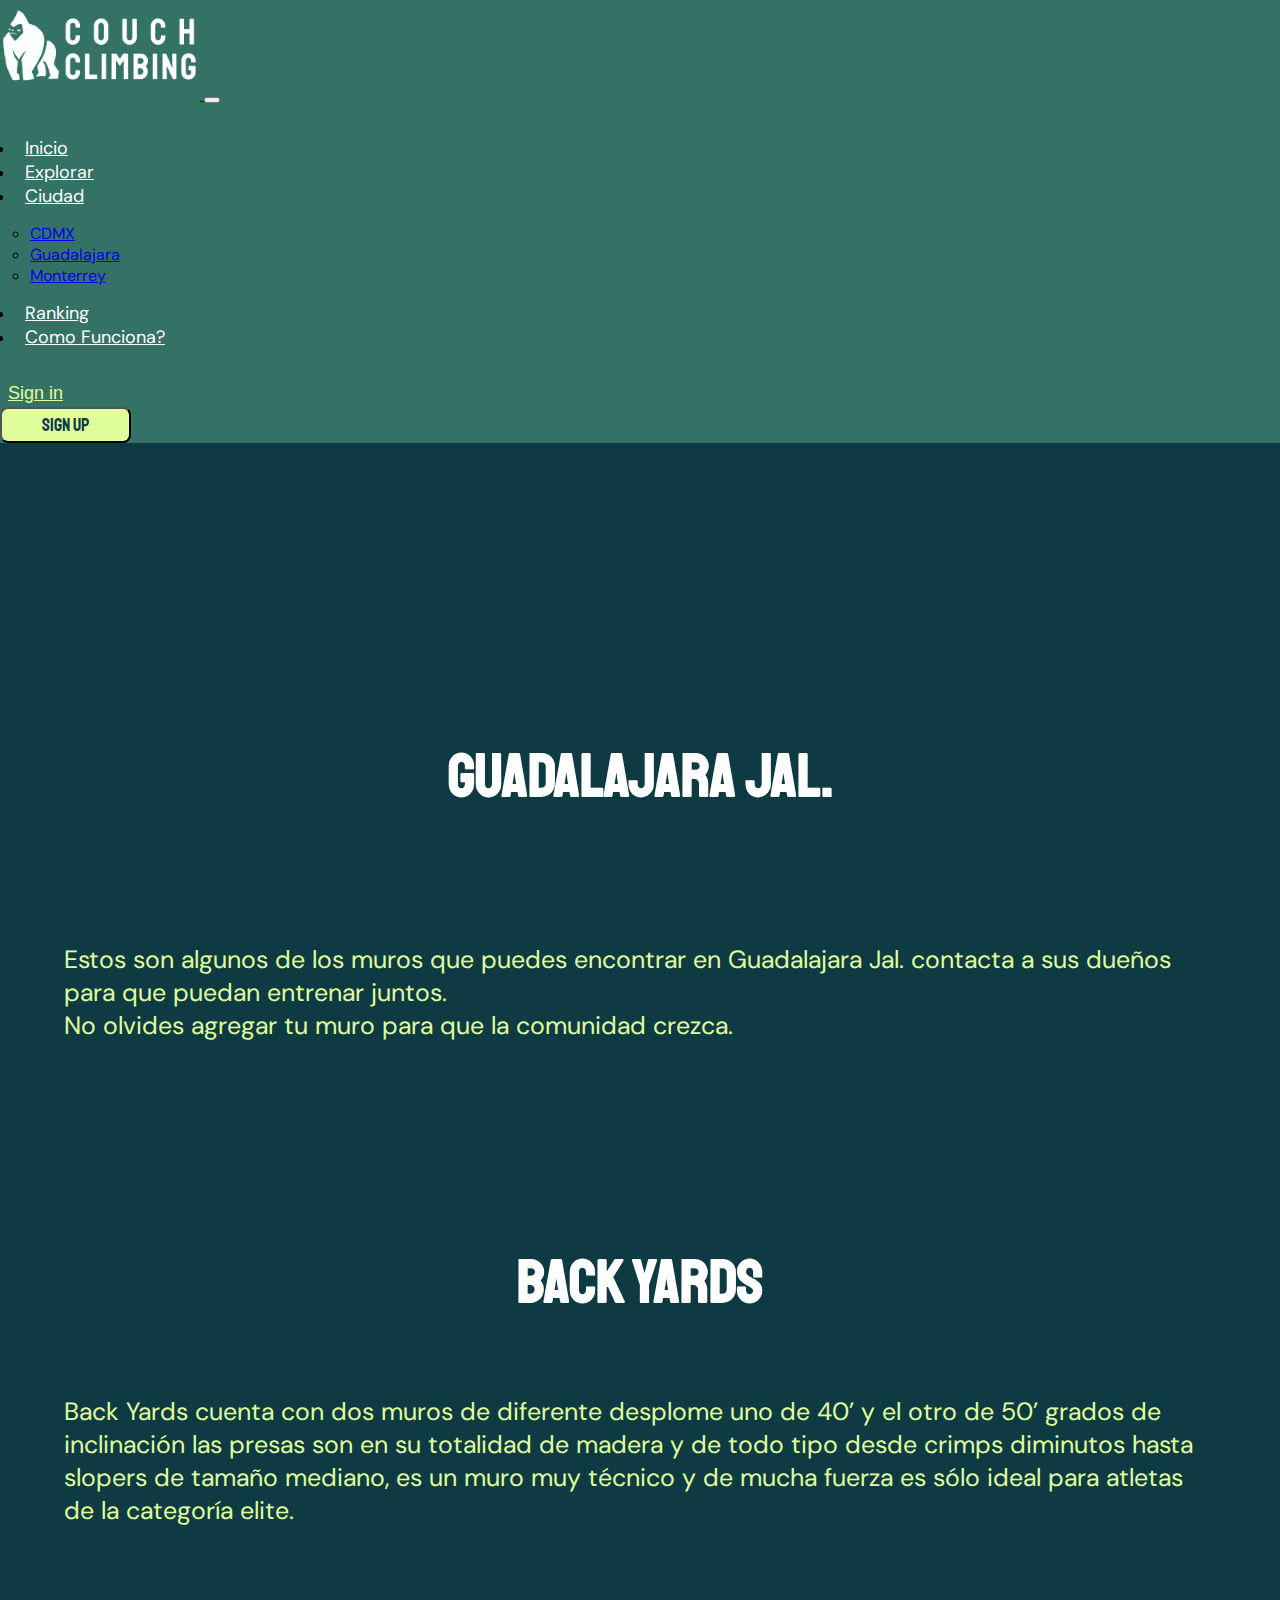
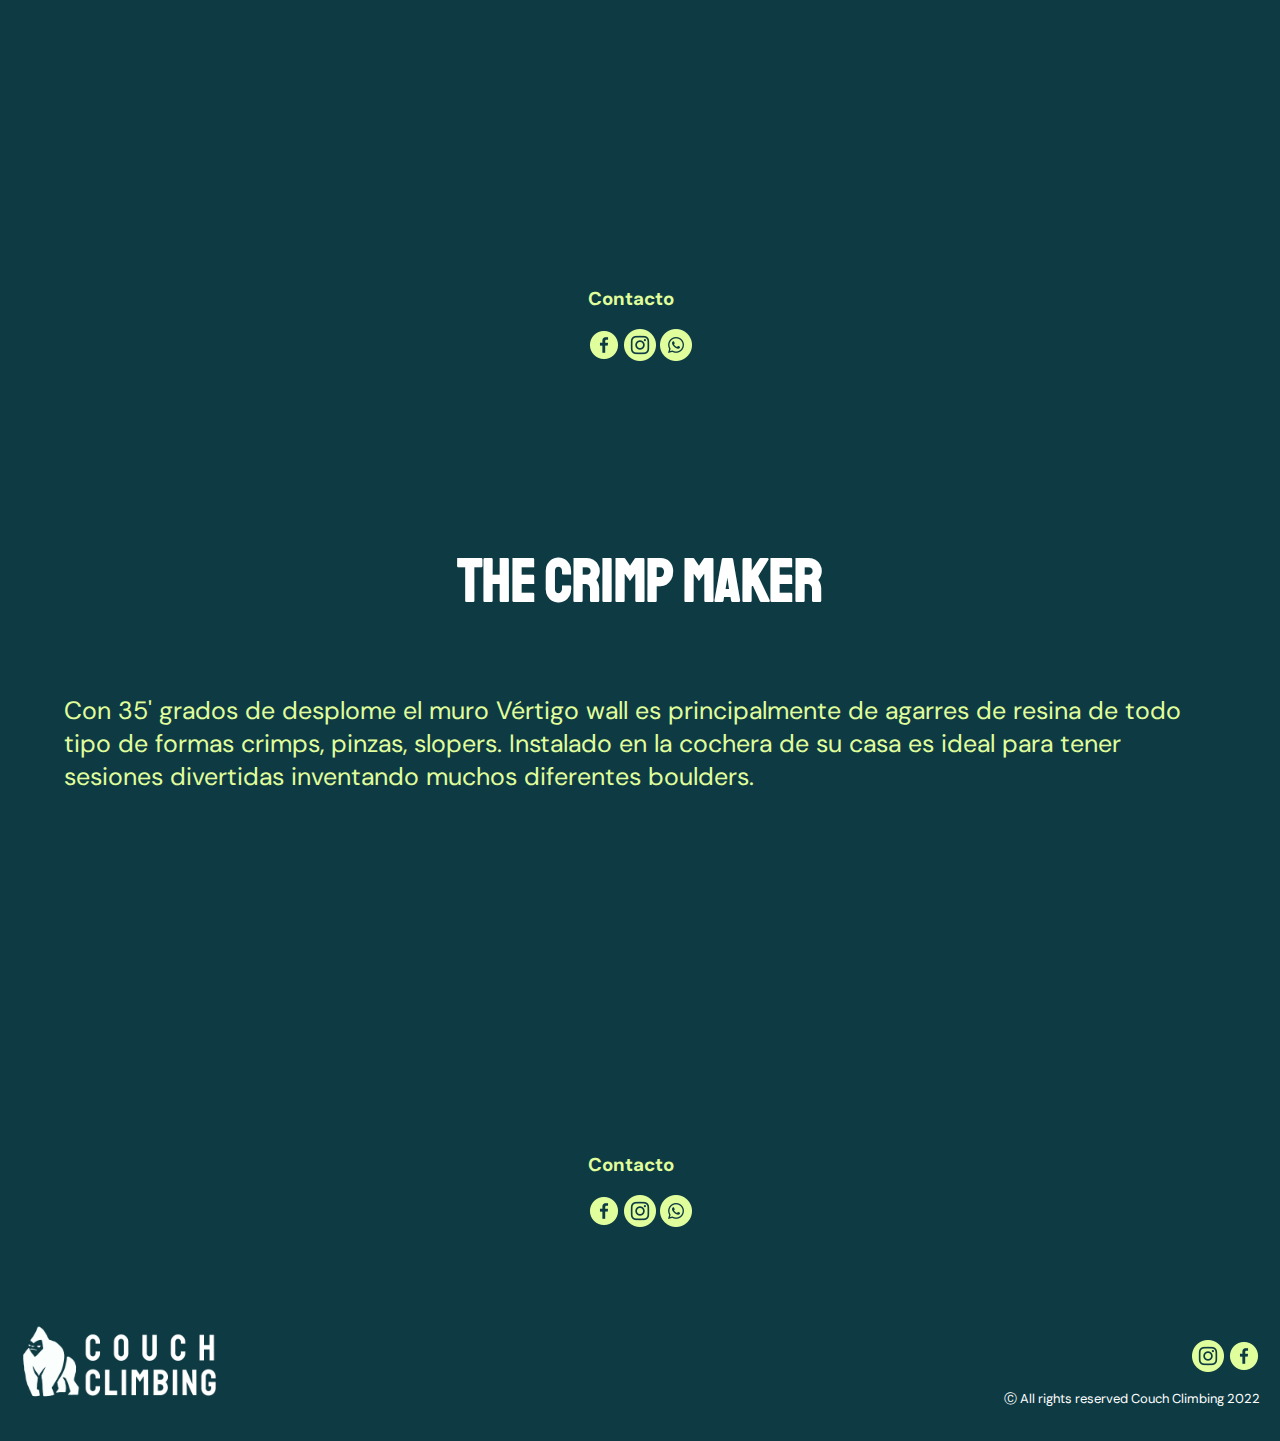
==== guadalajara.html @ 37687c68 "Agregando segunda pagina" ====
<!DOCTYPE html>
<html lang="en">
<head>
    <meta charset="UTF-8">
    <meta http-equiv="X-UA-Compatible" content="IE=edge">
    <meta name="viewport" content="width=device-width, initial-scale=1.0">
    <link href="https://cdn.jsdelivr.net/npm/bootstrap@5.1.3/dist/css/bootstrap.min.css" rel="stylesheet" integrity="sha384-1BmE4kWBq78iYhFldvKuhfTAU6auU8tT94WrHftjDbrCEXSU1oBoqyl2QvZ6jIW3" crossorigin="anonymous">
    <link rel="preconnect" href="https://fonts.googleapis.com">
    <link rel="preconnect" href="https://fonts.gstatic.com" crossorigin>
    <link href="https://fonts.googleapis.com/css2?family=DM+Sans:ital,wght@1,500&family=Rock+3D&family=Staatliches&display=swap" rel="stylesheet">
    <link rel="stylesheet" href="style.css">
    <link rel="stylesheet" href="output.css">
    <title>Guadalajara</title>
</head>
<body>

<!--Nav Bar-->

<header class="navbar-climbing">
    <nav class="navbar fixed-top header navbar-expand-lg navbar-light " style="background-color: #357266;">
      <div class="container-fluid">
        <a class="navbar" href="index.html">
          <img src="Assets/logo-c-c.png" alt="logo" width="200px">
        </a>
        <button class="navbar-toggler" type="button" data-bs-toggle="collapse" data-bs-target="#navbarSupportedContent" aria-controls="navbarSupportedContent" aria-expanded="false" aria-label="Toggle navigation">
          <span class="navbar-toggler-icon"></span>
        </button>
        <div class="collapse navbar-collapse" id="navbarSupportedContent">
          <ul class="navbar-nav me-auto mb-2 mb-lg-0">
            <li class="nav-item">
              <a class="nav-link" href="index.html">Inicio</a>
            </li>
            <li class="nav-item">
              <a class="nav-link" href="#">Explorar</a>
            </li>
            <li class="nav-item dropdown">
              <a class="nav-link dropdown-toggle" href="#" id="navbarDropdown" role="button" data-bs-toggle="dropdown" aria-expanded="false">
                  Ciudad
              </a>
              <ul class="dropdown-menu" aria-labelledby="navbarDropdown">
                <li><a class="dropdown-item" href="#">CDMX</a></li>
                <li><a class="dropdown-item" href="guadalajara.html">Guadalajara</a></li>
                <li><a class="dropdown-item" href="#">Monterrey</a></li>
              </ul>
            </li>
            <li class="nav-item">
              <a class="nav-link" href="#">Ranking</a>
            </li>
            <li class="nav-item">
              <a class="nav-link" href="#">Como Funciona?</a>
            </li>
          </ul>
          <form class="d-flex">
            <div>
              <button class="sign-in" type="submit">Sign in</button>
            </div>
            <button class="btn btn-outline-success" type="submit">Sign Up</button>
          </form>
        </div>
      </div>
    </nav>
  </header>

<!--Muros-->

<main class="gdl-guadalajara">
  <div class="guadalajara-titulo">
    <h1>Guadalajara Jal.</h1>
  </div>
  <div class="gdl-par">
    <p>Estos son algunos de los muros que puedes encontrar en Guadalajara Jal. contacta a sus dueños para que puedan entrenar juntos.<br>
      No olvides agregar tu muro para que la comunidad crezca.
    </p>
  </div>


<!--Muros-->

  <section class="gdl-muros">
    <div class="back-yards">
        <h2 class="nombre-muro">Back Yards</h2>
        <p>Back Yards cuenta con dos muros de diferente desplome uno de 40’ y el otro de 50’ grados de inclinación las presas son en su totalidad de madera y de todo tipo desde crimps diminutos hasta slopers de tamaño mediano, es un muro muy técnico y de mucha fuerza es sólo ideal para atletas de la categoría elite.
        </p>
        <iframe width="560" height="315" src="https://www.youtube.com/embed/1DTEs7Sta0M?autoplay=1" title="YouTube video player" frameborder="0" allow="accelerometer; autoplay; clipboard-write; encrypted-media; gyroscope; picture-in-picture" allowfullscreen>
        </iframe>
        <div class="contactar">
            <h3>Contacto</h3>
            <div class="icons">
                <img src="Assets/Iconos/facebook (1).png" alt="iconofacebok">
                <img src="Assets/Iconos/instagram (1).png" alt="iconoinstagram">
                <img src="Assets/Iconos/whatsapp.png" alt="iconowhatsapp">
            </div>
        </div>
    </div>

    <div class="the-crimp-maker">
        <h2 class="nombre-muro">The Crimp Maker</h2>
        <p>Con 35' grados de desplome el muro Vértigo wall es principalmente de agarres de resina de todo tipo de formas crimps, pinzas, slopers. Instalado en la cochera de su casa es ideal para tener sesiones divertidas inventando muchos diferentes boulders.
        </p>
        <iframe width="560" height="315" src="https://www.youtube.com/embed/s2R0NxGF6lI" title="YouTube video player" frameborder="0" allow="accelerometer; autoplay; clipboard-write; encrypted-media; gyroscope; picture-in-picture" allowfullscreen>
        </iframe>
        <div class="contactar">
            <h3>Contacto</h3>
            <div class="icons">
                <img src="Assets/Iconos/facebook (1).png" alt="iconofacebok">
                <img src="Assets/Iconos/instagram (1).png" alt="iconoinstagram">
                <img src="Assets/Iconos/whatsapp.png" alt="iconowhatsapp">
            </div>
        </div>
    </div>
  </section>
    <!--footer-->
  <section class="footer">
    <div class="ft">
      <img src="Assets/logo-c-c.png" alt="logo">
    </div>

    <div class="copyright">
      <div class="iconos-FI">
        <img src="Assets/Iconos/instagram (1).png" alt="instagram">
        <img src="Assets/Iconos/facebook (1).png" alt="facebook">
      </div>

      <div class="all-rights">
        <p>Ⓒ All rights reserved Couch Climbing 2022</p>
      </div>
    </div>
  </section>
</main>
<script src="https://cdn.jsdelivr.net/npm/bootstrap@5.1.3/dist/js/bootstrap.bundle.min.js" integrity="sha384-ka7Sk0Gln4gmtz2MlQnikT1wXgYsOg+OMhuP+IlRH9sENBO0LRn5q+8nbTov4+1p" crossorigin="anonymous"></script>
</body>
</html>
---- output.css ----
.navbar-climbing .container-fluid .navbar img {
  max-width: 200px;
}
.navbar-climbing .container-fluid ul {
  padding: 15px;
}
.navbar-climbing .container-fluid ul li .nav-link {
  color: #fff;
  font-size: 18px;
  padding: 10px;
}
.navbar-climbing .container-fluid .d-flex {
  display: flex;
  flex-direction: column;
  align-items: flex-start;
}
.navbar-climbing .container-fluid .d-flex .sign-in {
  font-size: 18px;
  color: #E0FE9C;
  background-color: transparent;
  border-color: transparent;
  text-decoration: underline;
}
.navbar-climbing .container-fluid .d-flex .btn-outline-success {
  color: #0E3B43;
  background-color: #E0FE9C;
  font-family: "Staatliches", cursive;
  font-size: 18px;
  margin-right: 30px;
  padding: 5px 40px;
  border-radius: 8px;
}

.btn1 {
  color: #E0FE9C;
  background-color: transparent;
  font-family: "Staatliches", cursive;
  font-size: 23px;
  border: 2px solid;
  margin: 0 0;
  padding: 10px 30px;
  font-weight: bold;
  border-radius: 8px;
  cursor: pointer;
  border-color: #357266;
  box-shadow: 0 0 40px 40px #357266 inset;
  transition: box-shadow 0.3s ease-in-out;
}

.btn1:focus {
  outline: 0;
}

.btn1:hover {
  box-shadow: 0 0 10px #0E3B43 inset, 0 0 15px 10px #E0FE9C;
}

.cards-button {
  color: #fff;
  background-color: transparent;
  font-family: "Staatliches", cursive;
  font-size: 18px;
  border: 2px solid;
  margin: 0 0;
  padding: 5px 30px;
  font-weight: bold;
  border-radius: 8px;
  cursor: pointer;
  border-color: #0E3B43;
  box-shadow: 0 0 40px 40px #0E3B43 inset;
  transition: box-shadow 0.2s ease-in-out;
}

.cards-button:focus {
  outline: 0;
}

.cards-button:hover {
  box-shadow: 0 0 10px 0 #0E3B43 inset, 0 0 10px 4px #0E3B43;
}

.flex-container {
  display: grid;
  margin-top: 9%;
  background-color: #0E3B43;
  grid-template-columns: 2fr 1fr;
  grid-template-rows: 1fr;
  grid-column-gap: 0px;
  grid-row-gap: 0px;
}
@media (max-width: 425px) {
  .flex-container {
    display: flex;
    flex-direction: column;
    margin-top: 150px;
  }
}
@media (min-width: 426px) {
  .flex-container {
    display: flex;
    flex-direction: column;
    margin-top: 150px;
  }
}
@media (min-width: 900px) {
  .flex-container {
    display: grid;
    margin-top: 11%;
    background-color: #0E3B43;
    grid-template-columns: 2fr 1fr;
    grid-template-rows: 1fr;
    grid-column-gap: 0px;
    grid-row-gap: 0px;
  }
}
@media (min-width: 1270px) {
  .flex-container {
    display: grid;
    margin-top: 9%;
    background-color: #0E3B43;
    grid-template-columns: 2fr 1fr;
    grid-template-rows: 1fr;
    grid-column-gap: 0px;
    grid-row-gap: 0px;
  }
}
@media (min-width: 1270px) {
  .flex-container {
    display: grid;
    margin-top: 5%;
    background-color: #0E3B43;
    grid-template-columns: 2fr 1fr;
    grid-template-rows: 1fr;
    grid-column-gap: 0px;
    grid-row-gap: 0px;
  }
}
.flex-container .comparte {
  display: flex;
  padding: 5%;
  flex-direction: column;
  align-items: flex-start;
  justify-content: center;
}
.flex-container .comparte h1 {
  color: #fff;
  font-family: "Staatliches", cursive;
  font-weight: 900;
  font-size: 65px;
}
@media (max-width: 425px) {
  .flex-container .comparte h1 {
    font-size: 30px;
  }
}
@media (min-width: 426px) {
  .flex-container .comparte h1 {
    font-size: 50px;
  }
}
@media (min-width: 1270px) {
  .flex-container .comparte h1 {
    font-size: 55px;
  }
}
@media (min-width: 1270px) {
  .flex-container .comparte h1 {
    font-size: 60px;
  }
}
.flex-container .comparte h4 {
  color: #E0FE9C;
  font-family: "DM Sans", sans-serif;
  font-size: 28px;
  margin-bottom: 30px;
}
@media (max-width: 425px) {
  .flex-container .comparte h4 {
    font-size: 20px;
  }
}
@media (min-width: 426px) {
  .flex-container .comparte h4 {
    font-size: 25px;
  }
}
@media (min-width: 1270px) {
  .flex-container .comparte h4 {
    font-size: 30px;
  }
}
@media (min-width: 1270px) {
  .flex-container .comparte h4 {
    font-size: 35px;
  }
}
.flex-container .imagen img {
  width: 100%;
}

/* parte dos lema */
.lema {
  display: flex;
  justify-content: center;
  margin: 20%;
}
.lema .lema1 {
  font-size: 40px;
  color: #E0FE9C;
  font-family: "Staatliches", cursive;
  text-align: center;
}
@media (max-width: 425px) {
  .lema .lema1 {
    font-size: 30px;
  }
}

.caracteristicas {
  display: grid;
  grid-template-columns: repeat(3, 1fr);
  grid-template-rows: 1fr;
  column-gap: 40px;
  margin: 10%;
}
@media (max-width: 425px) {
  .caracteristicas {
    display: flex;
    flex-direction: column;
  }
}
@media (min-width: 426px) {
  .caracteristicas {
    column-gap: 10px;
    margin: 2%;
  }
}
@media (min-width: 1270px) {
  .caracteristicas {
    column-gap: 40px;
    margin: 10%;
  }
}
@media (min-width: 1800px) {
  .caracteristicas {
    column-gap: 60px;
    margin: 15%;
  }
}
.caracteristicas .caracteristicas-contenido {
  display: flex;
  flex-direction: column;
  justify-content: space-between;
  align-items: center;
  border-radius: 8px;
  background-color: #357266;
  transition: 0.3s;
}
@media (max-width: 425px) {
  .caracteristicas .caracteristicas-contenido {
    margin-bottom: 20px;
  }
}
.caracteristicas .caracteristicas-contenido h4 {
  font-size: 30px;
  color: #E0FE9C;
  font-family: "Staatliches", cursive;
}
.caracteristicas .caracteristicas-contenido .caracteristicas-contenido-imagen {
  margin-top: 10%;
}
.caracteristicas .caracteristicas-contenido .parte3 {
  font-size: 20px;
  margin: 10%;
  font-family: "DM Sans", sans-serif;
  text-align: center;
  color: #fff;
}
.caracteristicas :hover {
  background-color: #0E3B43;
}

.home-walls {
  display: flex;
  padding-bottom: 5%;
  flex-direction: column;
  align-items: center;
  justify-content: center;
}
.home-walls .home-wall {
  color: #fff;
  font-size: 65px;
  font-family: "Staatliches", cursive;
}
.home-walls .sub-title-hw {
  color: #E0FE9C;
  font-family: "DM Sans", sans-serif;
  font-size: 28px;
  margin: 30px;
}

.cards {
  margin-bottom: 10%;
}
.cards .card {
  margin-left: 30px;
  border-radius: 8px;
  border: none;
  font-size: 17px;
}
@media (min-width: 426px) {
  .cards .card {
    margin-left: 10px;
  }
}
.cards .card .carousel-inner {
  border-top-left-radius: 8px;
  border-top-right-radius: 8px;
  max-height: 280px;
}
.cards .card .card-body {
  display: flex;
  flex-direction: column;
}
.cards .card .card-body .card-title {
  font-family: "Staatliches", cursive;
  color: #0E3B43;
  font-size: 40px;
}
.cards .card .card-body .card-city {
  font-family: "DM Sans", sans-serif;
  color: #357266;
  font-size: 17px;
}
.cards .card .card-body .card-text {
  font-size: 20px;
}
.cards .card .card-body .cards-button {
  align-items: center;
  background-color: #0E3B43;
}

.flex-container-cta {
  margin: 20px;
  display: grid;
  grid-template-columns: repeat(2, 1fr);
  grid-template-rows: 1fr;
  grid-column-gap: 20px;
  grid-row-gap: 0px;
}
@media (max-width: 425px) {
  .flex-container-cta {
    display: flex;
    flex-direction: column;
  }
}
@media (min-width: 1800px) {
  .flex-container-cta {
    margin: 10%;
  }
}
.flex-container-cta .agrega-muro {
  background-image: url("Assets/tension.png");
  background-repeat: no-repeat;
  background-position: left;
  display: flex;
  padding: 250px;
  flex-direction: column;
  align-items: flex-start;
  justify-content: center;
  padding-left: 60px;
  padding-right: 60px;
}
@media (max-width: 425px) {
  .flex-container-cta .agrega-muro {
    padding: 150px;
    padding-left: 40px;
    padding-right: 40px;
    margin-bottom: 20px;
  }
}
@media (min-width: 426px) {
  .flex-container-cta .agrega-muro {
    padding: 150px;
    padding-left: 40px;
    padding-right: 40px;
    margin-bottom: 20px;
  }
}
@media (min-width: 1800px) {
  .flex-container-cta .agrega-muro {
    padding: 350px;
    padding-left: 40px;
    padding-right: 40px;
    background-image: 100%;
  }
}
.flex-container-cta .agrega-muro .agrega {
  font-family: "Staatliches", cursive;
  color: #fff;
  font-size: 60px;
}
@media (max-width: 425px) {
  .flex-container-cta .agrega-muro .agrega {
    font-size: 40px;
  }
}
.flex-container-cta .agrega-muro .agrega-un {
  font-family: "DM Sans", sans-serif;
  color: #fff;
  font-size: 25px;
}
.flex-container-cta .agrega-muro .cta-button {
  font-size: 25px;
  color: #E0FE9C;
  background-color: transparent;
  border-color: transparent;
  text-decoration: underline;
}
.flex-container-cta .busca-muro {
  background-image: url("Assets/homewall.png");
  background-repeat: no-repeat;
  background-position: right;
  display: flex;
  padding: 300px;
  flex-direction: column;
  align-items: flex-start;
  justify-content: center;
  padding-left: 60px;
  padding-right: 60px;
}
@media (max-width: 425px) {
  .flex-container-cta .busca-muro {
    padding: 150px;
    padding-left: 40px;
    padding-right: 40px;
    margin-bottom: 20px;
  }
}
@media (min-width: 426px) {
  .flex-container-cta .busca-muro {
    padding: 150px;
    padding-left: 40px;
    padding-right: 40px;
    margin-bottom: 20px;
  }
}
@media (min-width: 1270px) {
  .flex-container-cta .busca-muro {
    align-items: flex-end;
  }
}
@media (min-width: 1800px) {
  .flex-container-cta .busca-muro {
    padding: 350px;
    padding-left: 40px;
    padding-right: 40px;
    background-image: 100%;
    align-items: flex-end;
  }
}
.flex-container-cta .busca-muro .busca {
  font-family: "Staatliches", cursive;
  color: #fff;
  font-size: 60px;
}
@media (max-width: 425px) {
  .flex-container-cta .busca-muro .busca {
    font-size: 40px;
  }
}
.flex-container-cta .busca-muro .busca-un {
  font-family: "DM Sans", sans-serif;
  color: #fff;
  font-size: 25px;
}
.flex-container-cta .busca-muro .cta-button {
  font-size: 25px;
  color: #E0FE9C;
  background-color: transparent;
  border-color: transparent;
  text-decoration: underline;
}

.footer {
  margin: 20px;
  display: grid;
  grid-template-columns: repeat(2, 1fr);
  grid-template-rows: 0fr;
  grid-column-gap: 20px;
  grid-row-gap: 0px;
}
@media (max-width: 425px) {
  .footer {
    display: flex;
    flex-direction: column;
    align-items: center;
  }
}
@media (min-width: 1800px) {
  .footer .ft {
    display: flex;
    justify-content: center;
  }
}
.footer .ft img {
  max-width: 200px;
}
.footer .copyright {
  display: flex;
  flex-direction: column;
  justify-content: flex-end;
  align-items: flex-end;
}
@media (max-width: 425px) {
  .footer .copyright {
    align-items: center;
  }
}
@media (min-width: 1800px) {
  .footer .copyright {
    align-items: center;
  }
}
.footer .copyright .all-rights p {
  font-family: "DM Sans", sans-serif;
  color: #fff;
  font-size: 13px;
}

.gdl-guadalajara .guadalajara-titulo {
  display: flex;
  flex-direction: column;
  margin-top: 10%;
  padding-top: 10%;
  align-items: center;
}
.gdl-guadalajara .guadalajara-titulo h1 {
  font-size: 60px;
  font-family: "Staatliches", cursive;
  color: #fff;
}
.gdl-guadalajara .gdl-par {
  display: flex;
  flex-direction: column;
  align-items: center;
  padding: 5%;
}
.gdl-guadalajara .gdl-par p {
  font-size: 25px;
  font-family: "DM Sans", sans-serif;
  color: #E0FE9C;
}
.gdl-guadalajara .gdl-muros .back-yards {
  display: flex;
  flex-direction: column;
  padding: 5%;
  align-items: center;
}
.gdl-guadalajara .gdl-muros .back-yards .nombre-muro {
  font-family: "Staatliches", cursive;
  color: #fff;
  font-size: 60px;
}
.gdl-guadalajara .gdl-muros .back-yards p {
  font-family: "DM Sans", sans-serif;
  color: #E0FE9C;
  font-size: 25px;
}
.gdl-guadalajara .gdl-muros .back-yards .contactar h3 {
  font-family: "DM Sans", sans-serif;
  color: #E0FE9C;
}
.gdl-guadalajara .gdl-muros .the-crimp-maker {
  display: flex;
  flex-direction: column;
  padding: 5%;
  align-items: center;
}
.gdl-guadalajara .gdl-muros .the-crimp-maker .nombre-muro {
  font-family: "Staatliches", cursive;
  color: #fff;
  font-size: 60px;
}
.gdl-guadalajara .gdl-muros .the-crimp-maker p {
  font-family: "DM Sans", sans-serif;
  color: #E0FE9C;
  font-size: 25px;
}
.gdl-guadalajara .gdl-muros .the-crimp-maker .contactar h3 {
  font-family: "DM Sans", sans-serif;
  color: #E0FE9C;
}

body {
  background-color: #0E3B43;
  margin: 0;
  font-family: "DM Sans", sans-serif;
}

/*# sourceMappingURL=output.css.map */
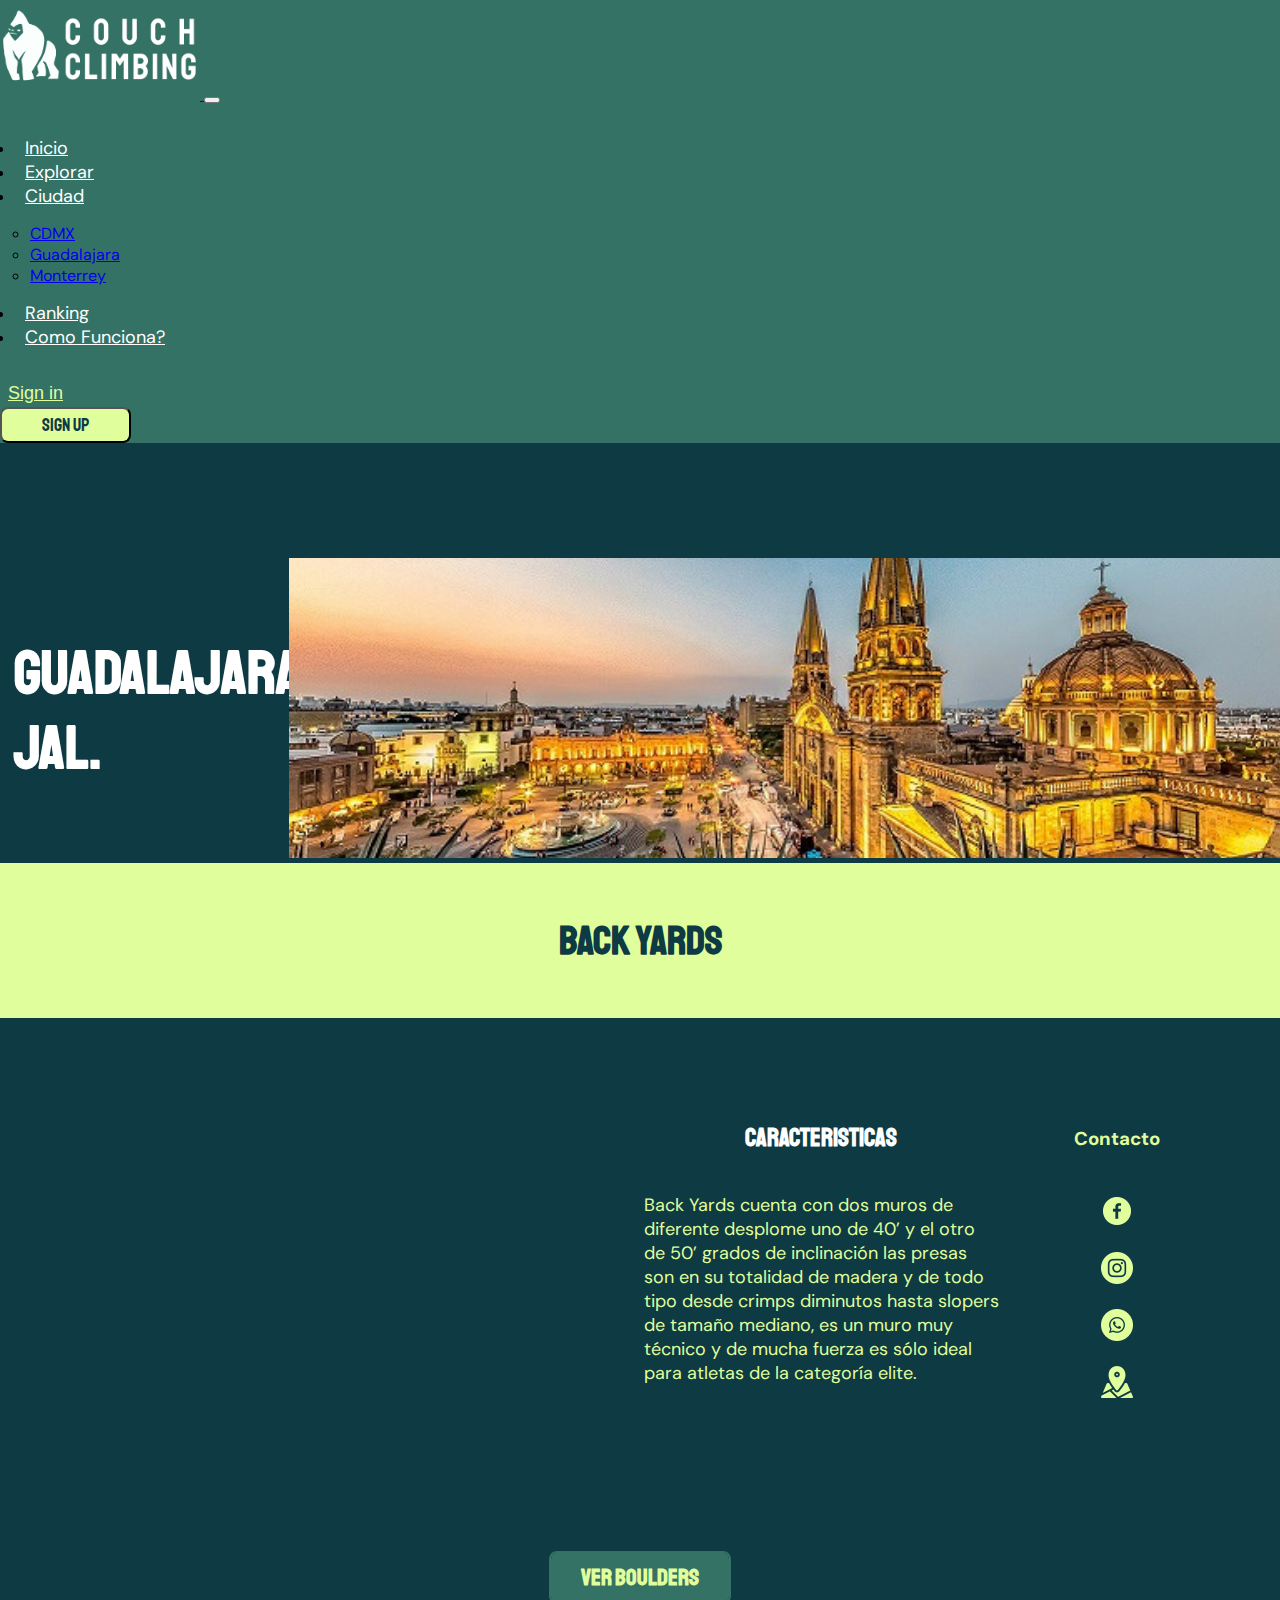
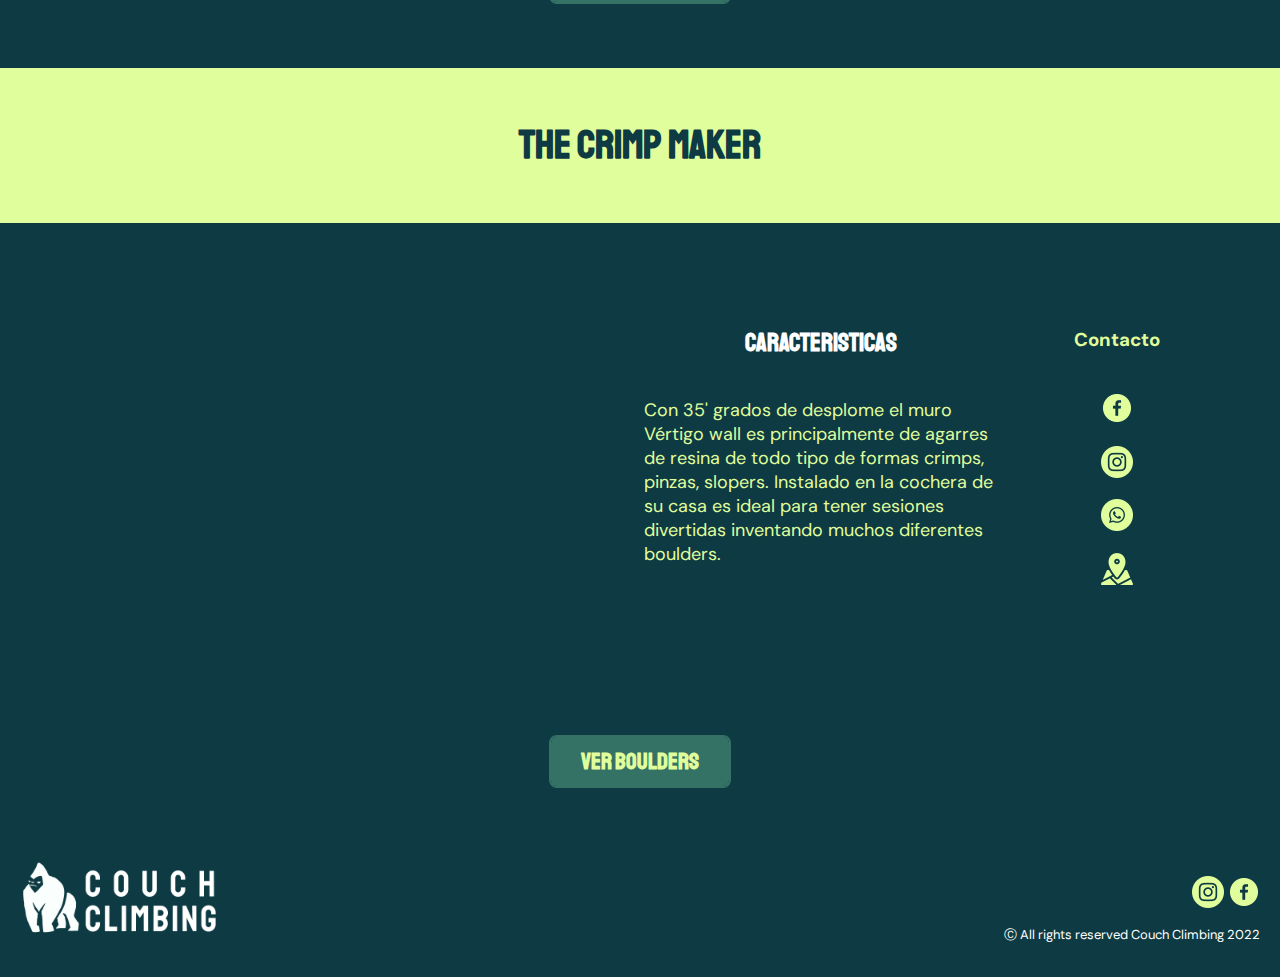
==== commit 946dd3e7: "mejoras en guadalajara" ====
--- a/guadalajara.html
+++ b/guadalajara.html
@@ -15,7 +15,6 @@
 <body>
 
 <!--Nav Bar-->
-
 <header class="navbar-climbing">
     <nav class="navbar fixed-top header navbar-expand-lg navbar-light " style="background-color: #357266;">
       <div class="container-fluid">
@@ -54,7 +53,9 @@
             <div>
               <button class="sign-in" type="submit">Sign in</button>
             </div>
-            <button class="btn btn-outline-success" type="submit">Sign Up</button>
+            <div>
+              <button class="btn btn-outline-success" type="submit">Sign Up</button>
+            </div>
           </form>
         </div>
       </div>
@@ -63,69 +64,85 @@
 
 <!--Muros-->
 
-<main class="gdl-guadalajara">
-  <div class="guadalajara-titulo">
-    <h1>Guadalajara Jal.</h1>
-  </div>
-  <div class="gdl-par">
-    <p>Estos son algunos de los muros que puedes encontrar en Guadalajara Jal. contacta a sus dueños para que puedan entrenar juntos.<br>
-      No olvides agregar tu muro para que la comunidad crezca.
-    </p>
-  </div>
-
+  <main class="gdl-guadalajara">
+    <article class="guadalajara-titulo">
+      <h1>Guadalajara Jal.</h1>
+    </article>
+    <article>
+      <img src="Assets/guadalajara.png" alt="img-gdl">
+    </article>
+  </main>
 
 <!--Muros-->
+  <section class="title">
+    <h2> Back Yards</h2>
+  </section>
 
   <section class="gdl-muros">
-    <div class="back-yards">
-        <h2 class="nombre-muro">Back Yards</h2>
-        <p>Back Yards cuenta con dos muros de diferente desplome uno de 40’ y el otro de 50’ grados de inclinación las presas son en su totalidad de madera y de todo tipo desde crimps diminutos hasta slopers de tamaño mediano, es un muro muy técnico y de mucha fuerza es sólo ideal para atletas de la categoría elite.
-        </p>
-        <iframe width="560" height="315" src="https://www.youtube.com/embed/1DTEs7Sta0M?autoplay=1" title="YouTube video player" frameborder="0" allow="accelerometer; autoplay; clipboard-write; encrypted-media; gyroscope; picture-in-picture" allowfullscreen>
-        </iframe>
-        <div class="contactar">
-            <h3>Contacto</h3>
-            <div class="icons">
-                <img src="Assets/Iconos/facebook (1).png" alt="iconofacebok">
-                <img src="Assets/Iconos/instagram (1).png" alt="iconoinstagram">
-                <img src="Assets/Iconos/whatsapp.png" alt="iconowhatsapp">
-            </div>
-        </div>
-    </div>
+    <article class="video1">
+      <iframe width="560" height="315" src="https://www.youtube.com/embed/1DTEs7Sta0M" title="YouTube video player" frameborder="0" allow="accelerometer; autoplay; clipboard-write; encrypted-media; gyroscope; picture-in-picture" allowfullscreen>
+      </iframe>
+    </article>
+    <article class="back-yards">
+      <h2>caracteristicas</h2>
+      <p>Back Yards cuenta con dos muros de diferente desplome uno de 40’ y el otro de 50’ grados de inclinación las presas son en su totalidad de madera y de todo tipo desde crimps diminutos hasta slopers de tamaño mediano, es un muro muy técnico y de mucha fuerza es sólo ideal para atletas de la categoría elite.
+      </p>
+    </article>
+    <article class="contactar">
+      <h3>Contacto</h3>
+        <img src="Assets/Iconos/facebook (1).png" alt="iconofacebok">
+        <img src="Assets/Iconos/instagram (1).png" alt="iconoinstagram">
+        <img src="Assets/Iconos/whatsapp.png" alt="iconowhatsapp">
+        <img src="Assets/Iconos/map.png" alt="iconomaps">
+    </article>
+  </section>
 
-    <div class="the-crimp-maker">
-        <h2 class="nombre-muro">The Crimp Maker</h2>
-        <p>Con 35' grados de desplome el muro Vértigo wall es principalmente de agarres de resina de todo tipo de formas crimps, pinzas, slopers. Instalado en la cochera de su casa es ideal para tener sesiones divertidas inventando muchos diferentes boulders.
-        </p>
-        <iframe width="560" height="315" src="https://www.youtube.com/embed/s2R0NxGF6lI" title="YouTube video player" frameborder="0" allow="accelerometer; autoplay; clipboard-write; encrypted-media; gyroscope; picture-in-picture" allowfullscreen>
-        </iframe>
-        <div class="contactar">
-            <h3>Contacto</h3>
-            <div class="icons">
-                <img src="Assets/Iconos/facebook (1).png" alt="iconofacebok">
-                <img src="Assets/Iconos/instagram (1).png" alt="iconoinstagram">
-                <img src="Assets/Iconos/whatsapp.png" alt="iconowhatsapp">
-            </div>
-        </div>
-    </div>
+  <section class="ver-boulders">
+    <button class="btn1">Ver Boulders</button>
   </section>
+
+  <section class="title">
+    <h2>The Crimp Maker</h2>
+  </section>
+
+  <section class="gdl-muros">
+    <article class="video1">
+      <iframe width="560" height="315" src="https://www.youtube.com/embed/s2R0NxGF6lI" title="YouTube video player" frameborder="0" allow="accelerometer; autoplay; clipboard-write; encrypted-media; gyroscope; picture-in-picture" allowfullscreen>
+      </iframe>
+    </article>
+    <article class="back-yards">
+      <h2>caracteristicas</h2>
+      <p>Con 35' grados de desplome el muro Vértigo wall es principalmente de agarres de resina de todo tipo de formas crimps, pinzas, slopers. Instalado en la cochera de su casa es ideal para tener sesiones divertidas inventando muchos diferentes boulders.
+      </p>
+    </article>
+    <article class="contactar">
+      <h3>Contacto</h3>
+        <img src="Assets/Iconos/facebook (1).png" alt="iconofacebok">
+        <img src="Assets/Iconos/instagram (1).png" alt="iconoinstagram">
+        <img src="Assets/Iconos/whatsapp.png" alt="iconowhatsapp">
+        <img src="Assets/Iconos/map.png" alt="iconomaps">
+    </article>
+  </section>
+
+  <section class="ver-boulders">
+    <button class="btn1">Ver Boulders</button>
+  </section>
+
     <!--footer-->
-  <section class="footer">
-    <div class="ft">
+<main class="footer">
+    <section class="ft">
       <img src="Assets/logo-c-c.png" alt="logo">
-    </div>
+    </section>
 
-    <div class="copyright">
-      <div class="iconos-FI">
+    <section class="copyright">
+      <article class="iconos-FI">
         <img src="Assets/Iconos/instagram (1).png" alt="instagram">
         <img src="Assets/Iconos/facebook (1).png" alt="facebook">
-      </div>
-
-      <div class="all-rights">
+      </article>
+      <article class="all-rights">
         <p>Ⓒ All rights reserved Couch Climbing 2022</p>
-      </div>
-    </div>
-  </section>
+      </article>
+    </section>
 </main>
 <script src="https://cdn.jsdelivr.net/npm/bootstrap@5.1.3/dist/js/bootstrap.bundle.min.js" integrity="sha384-ka7Sk0Gln4gmtz2MlQnikT1wXgYsOg+OMhuP+IlRH9sENBO0LRn5q+8nbTov4+1p" crossorigin="anonymous"></script>
 </body>
--- a/output.css
+++ b/output.css
@@ -303,14 +303,14 @@
   margin-bottom: 10%;
 }
 .cards .card {
-  margin-left: 30px;
+  margin: 20px;
   border-radius: 8px;
   border: none;
   font-size: 17px;
 }
 @media (min-width: 426px) {
   .cards .card {
-    margin-left: 10px;
+    margin: 5px;
   }
 }
 .cards .card .carousel-inner {
@@ -528,68 +528,86 @@
   font-size: 13px;
 }
 
+.gdl-guadalajara {
+  display: grid;
+  margin-top: 9%;
+  grid-template-columns: repeat(2, 1fr);
+  grid-template-rows: 1fr;
+  grid-column-gap: 0px;
+  grid-row-gap: 0px;
+}
 .gdl-guadalajara .guadalajara-titulo {
   display: flex;
-  flex-direction: column;
-  margin-top: 10%;
-  padding-top: 10%;
-  align-items: center;
+  padding: 5%;
+  flex-direction: column;
+  align-items: flex-start;
+  justify-content: center;
 }
 .gdl-guadalajara .guadalajara-titulo h1 {
   font-size: 60px;
   font-family: "Staatliches", cursive;
   color: #fff;
 }
-.gdl-guadalajara .gdl-par {
-  display: flex;
-  flex-direction: column;
-  align-items: center;
+.gdl-guadalajara .guadalajara-titulo p {
+  font-size: 30px;
+  font-family: "Staatliches", cursive;
+  color: #E0FE9C;
+}
+
+.title {
+  display: flex;
+  justify-content: center;
+  padding: 1.5%;
+  background-color: #E0FE9C;
+}
+.title h2 {
+  font-size: 40px;
+  color: #0E3B43;
+  font-family: "Staatliches", cursive;
+}
+
+.gdl-muros {
+  display: grid;
+  grid-template-columns: repeat(2, 2fr) 1fr;
+  grid-template-rows: 1fr;
+  grid-column-gap: 0px;
+  grid-row-gap: 0px;
   padding: 5%;
 }
-.gdl-guadalajara .gdl-par p {
-  font-size: 25px;
-  font-family: "DM Sans", sans-serif;
-  color: #E0FE9C;
-}
-.gdl-guadalajara .gdl-muros .back-yards {
+.gdl-muros .video1 {
+  display: block;
+}
+.gdl-muros .back-yards {
   display: flex;
   flex-direction: column;
   padding: 5%;
   align-items: center;
 }
-.gdl-guadalajara .gdl-muros .back-yards .nombre-muro {
-  font-family: "Staatliches", cursive;
-  color: #fff;
-  font-size: 60px;
-}
-.gdl-guadalajara .gdl-muros .back-yards p {
-  font-family: "DM Sans", sans-serif;
-  color: #E0FE9C;
+.gdl-muros .back-yards h2 {
   font-size: 25px;
-}
-.gdl-guadalajara .gdl-muros .back-yards .contactar h3 {
-  font-family: "DM Sans", sans-serif;
-  color: #E0FE9C;
-}
-.gdl-guadalajara .gdl-muros .the-crimp-maker {
-  display: flex;
-  flex-direction: column;
-  padding: 5%;
+  color: #fff;
+  font-family: "Staatliches", cursive;
+}
+.gdl-muros .back-yards p {
+  font-family: "DM Sans", sans-serif;
+  color: #E0FE9C;
+  font-size: 18px;
+}
+.gdl-muros .contactar {
+  display: flex;
   align-items: center;
-}
-.gdl-guadalajara .gdl-muros .the-crimp-maker .nombre-muro {
-  font-family: "Staatliches", cursive;
-  color: #fff;
-  font-size: 60px;
-}
-.gdl-guadalajara .gdl-muros .the-crimp-maker p {
-  font-family: "DM Sans", sans-serif;
-  color: #E0FE9C;
-  font-size: 25px;
-}
-.gdl-guadalajara .gdl-muros .the-crimp-maker .contactar h3 {
-  font-family: "DM Sans", sans-serif;
-  color: #E0FE9C;
+  flex-direction: column;
+  justify-content: space-evenly;
+}
+.gdl-muros .contactar h3 {
+  font-family: "DM Sans", sans-serif;
+  color: #E0FE9C;
+}
+
+.ver-boulders {
+  display: flex;
+  justify-content: center;
+  margin: 5%;
 }
 
 body {
